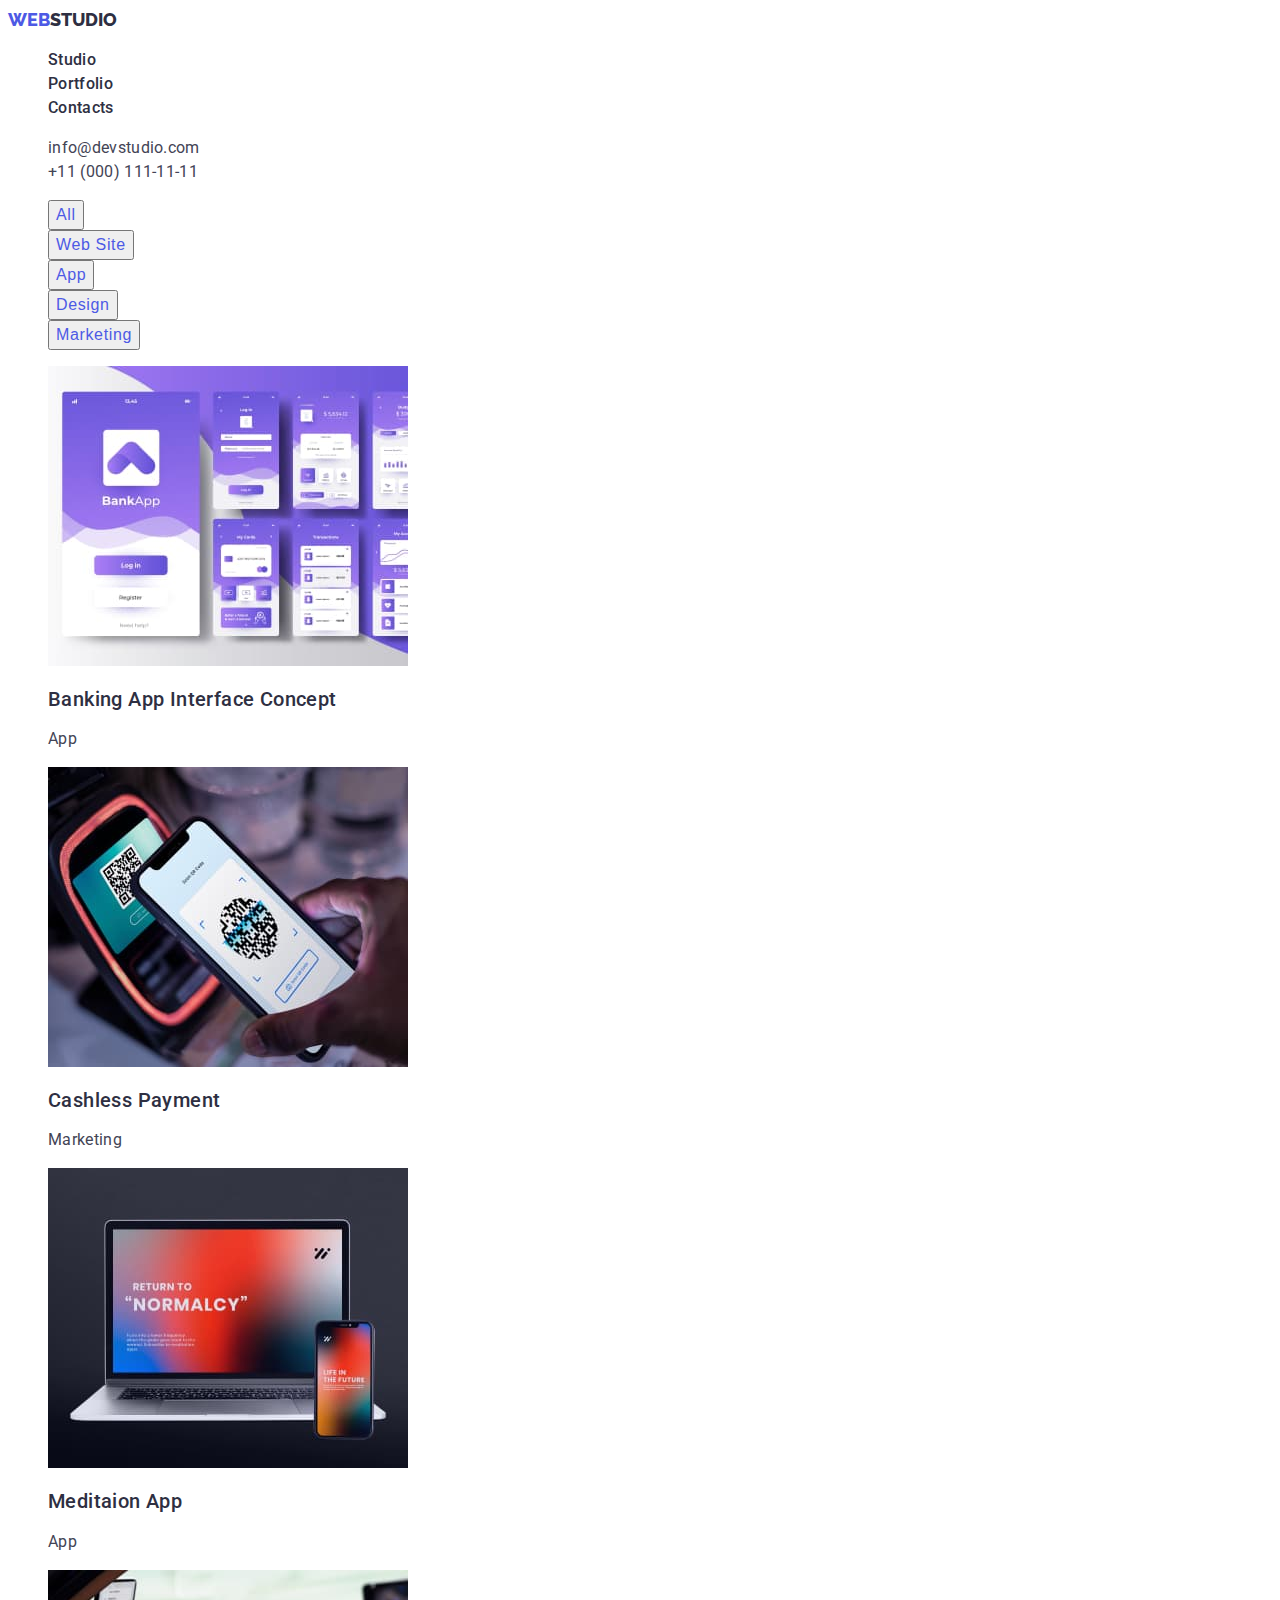
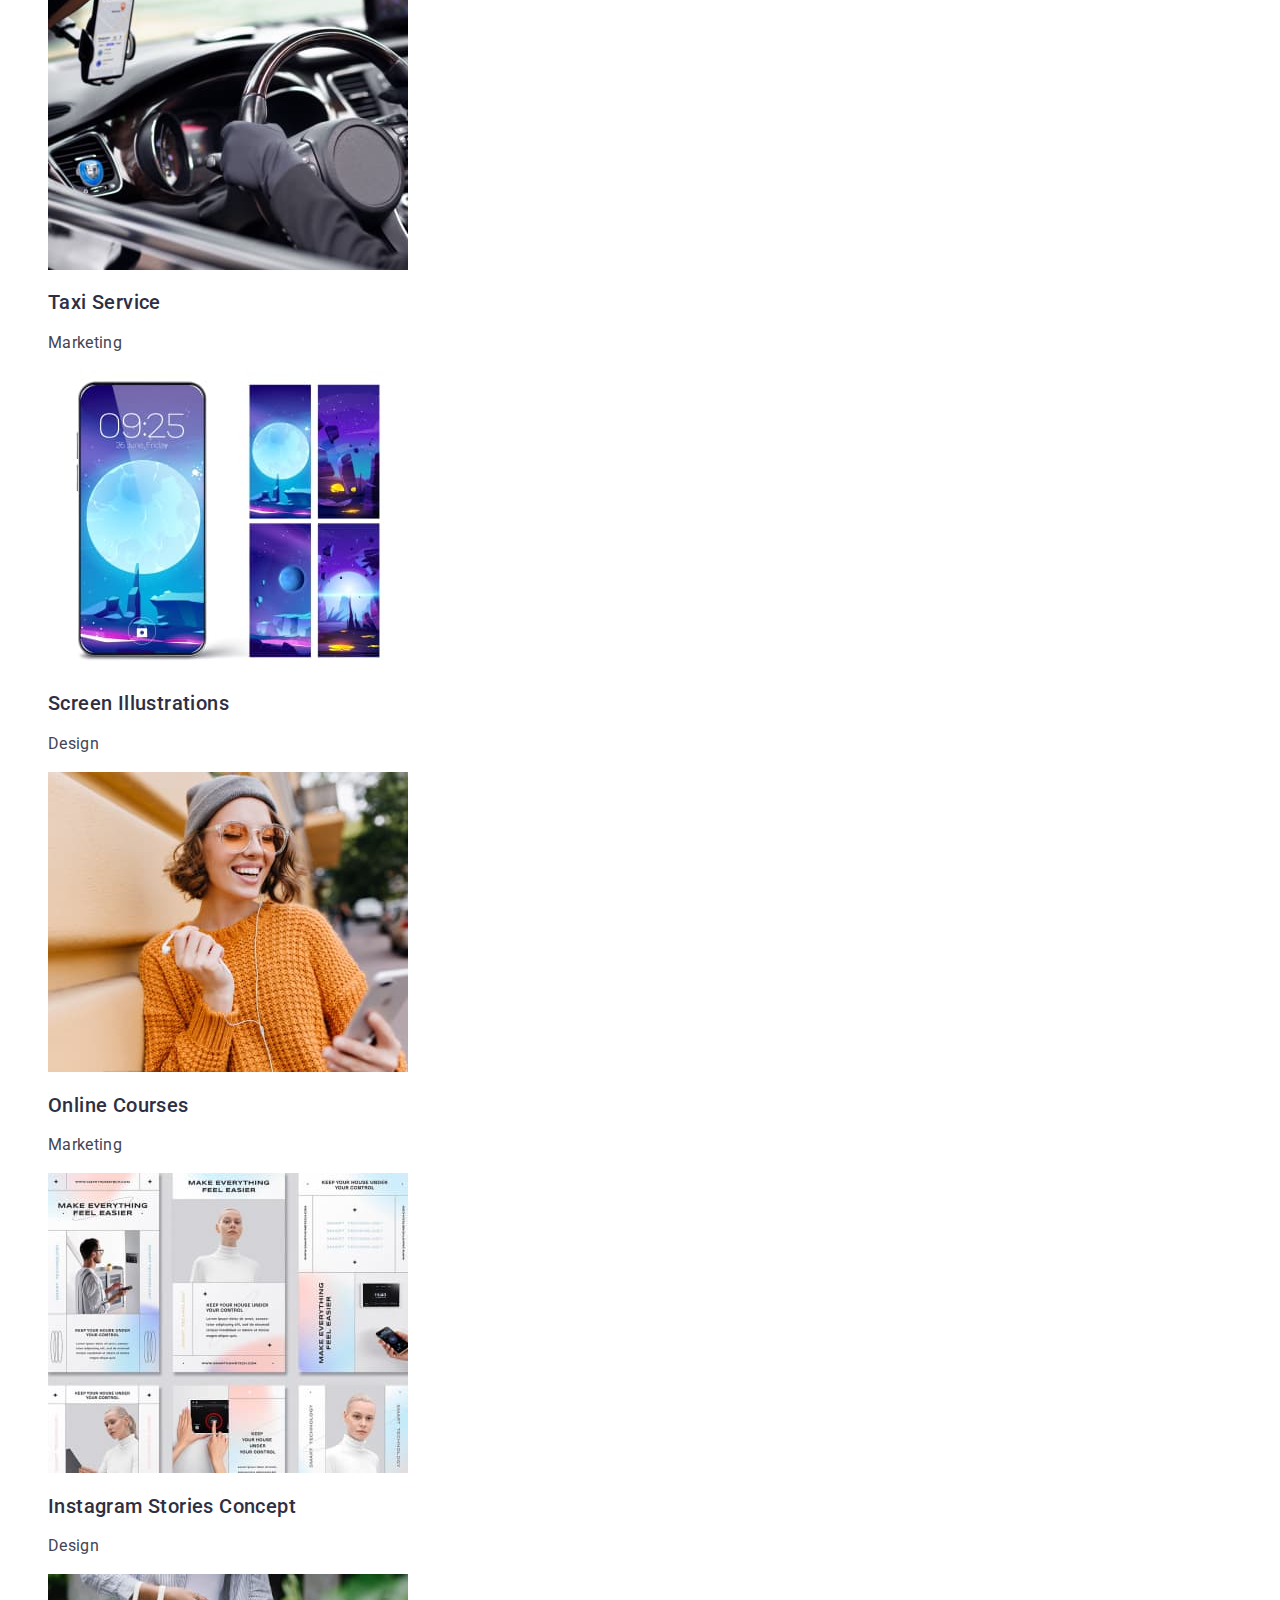
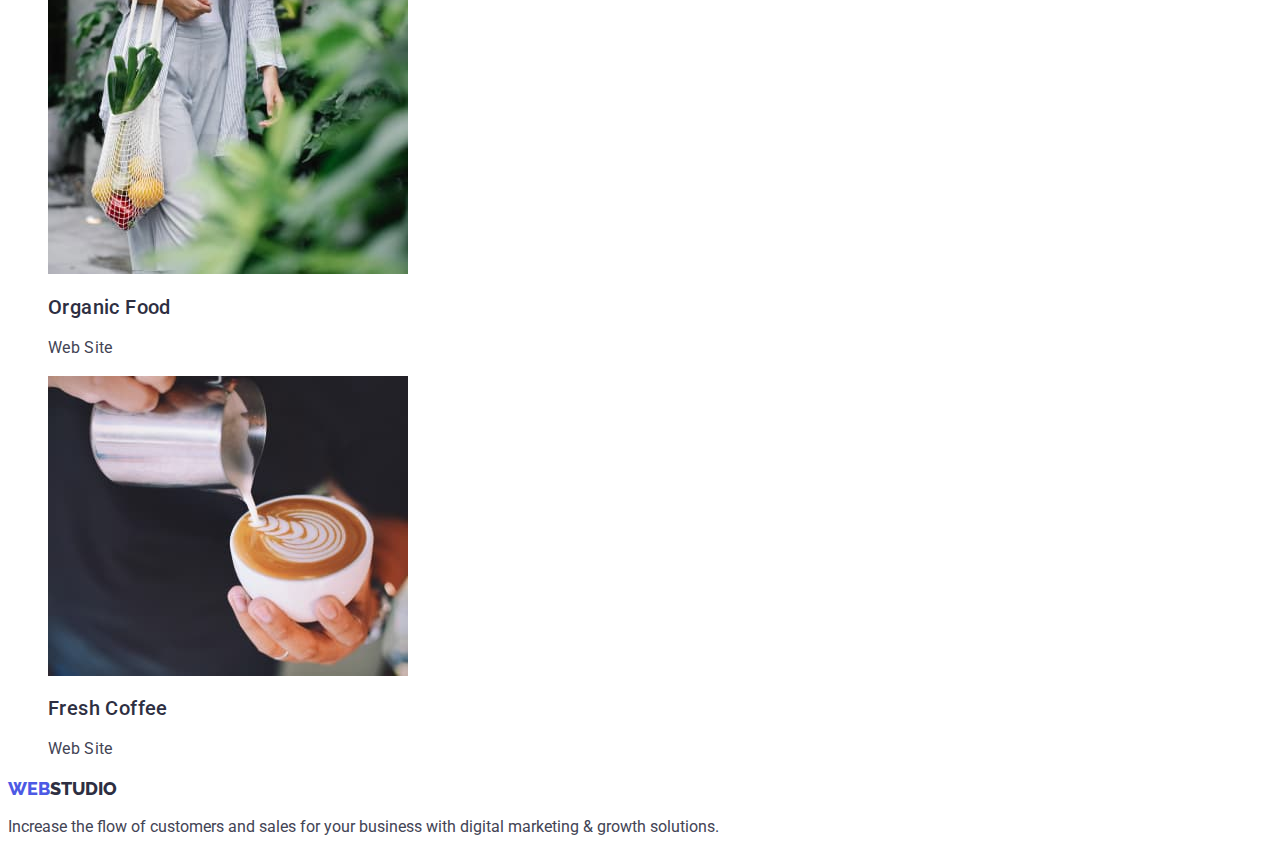
==== portfolio.html @ 7b79acd4 "portfolio  + css" ====
<!DOCTYPE html>
<html lang="en">
  <head>
    <meta charset="UTF-8" />
    <meta http-equiv="X-UA-Compatible" content="IE=edge" />
    <meta name="viewport" content="width=device-width, initial-scale=1.0" />
    <title>Portfolio</title>
    <link rel="preconnect" href="https://fonts.googleapis.com" />
    <link rel="preconnect" href="https://fonts.gstatic.com" crossorigin />
    <link
      href="https://fonts.googleapis.com/css2?family=Raleway:wght@800&family=Roboto:wght@400;500;700&display=swap"
      rel="stylesheet"
    />
    <link rel="stylesheet" href="./css/styles.css" />
  </head>
  <body>
    <header class="page-header">
      <nav class="page-nav">
        <a class="logo link" href="./index.html"
          ><span class="logo-spn">WEB</span>STUDIO</a
        >

        <ul class="menu list">
          <li class="menu-item">
            <a class="menu-link link" href="./index.html">Studio</a>
          </li>
          <li class="menu-item">
            <a class="menu-link link" href="./portfolio.html">Portfolio</a>
          </li>
          <li class="menu-item">
            <a class="menu-link link" href="./index.html">Contacts</a>
          </li>
        </ul>
      </nav>
      <address class="main-address">
        <ul class="list">
          <li>
            <a class="contact-mail link" href="mailto:info@devstudio.com"
              >info@devstudio.com</a
            >
          </li>
          <li>
            <a class="contact-phone-number link" href="tel:+110001111111"
              >+11 (000) 111-11-11</a
            >
          </li>
        </ul>
      </address>
    </header>

    <main>
      <div class="portfolio">
        <ul class="menu-portfolio-button list">
          <li class="menu-button-portfolio">
            <button class="menu-btn" type="button">All</button>
          </li>
          <li class="menu-item-portfolio">
            <button class="menu-btn" type="button">Web Site</button>
          </li>
          <li class="menu-item-portfolio">
            <button class="menu-btn" type="button">App</button>
          </li>
          <li class="menu-item-portfolio">
            <button class="menu-btn" type="button">Design</button>
          </li>
          <li class="menu-item-portfolio">
            <button class="menu-btn" type="button">Marketing</button>
          </li>
        </ul>
      </div>

      <section>
        <!-- <h1>Portfolio-example</h1> -->
        <ul class="menu-portfolio list">
          <li class="menu-item-portfolio">
            <img src="./images/portf-1.jpg" alt="Banking App" width="360" />
            <h2 class="second-title-component">
              Banking App Interface Concept
            </h2>
            <p class="description-component">App</p>
          </li>
          <li class="menu-item-portfolio">
            <img
              src="./images/portf-2.jpg"
              alt="Cashless Payment"
              width="360"
            />
            <h2 class="second-title-component">Cashless Payment</h2>
            <p class="description-component">Marketing</p>
          </li>
          <li class="menu-item-portfolio">
            <img src="./images/portf-3.jpg" alt="Meditaion App" width="360" />
            <h2 class="second-title-component">Meditaion App</h2>
            <p class="description-component">App</p>
          </li>
          <li class="menu-item-portfolio">
            <img src="./images/portf-4.jpg" alt="Taxi Service" width="360" />
            <h2 class="second-title-component">Taxi Service</h2>
            <p class="description-component">Marketing</p>
          </li>
          <li class="menu-item-portfolio">
            <img
              src="./images/portf-5.jpg"
              alt="Screen Illustrations"
              width="360"
            />
            <h2 class="second-title-component">Screen Illustrations</h2>
            <p class="description-component">Design</p>
          </li>
          <li class="menu-item-portfolio">
            <img src="./images/portf-6.jpg" alt="Online Courses" width="360" />
            <h2 class="second-title-component">Online Courses</h2>
            <p class="description-component">Marketing</p>
          </li>
          <li>
            <img
              src="./images/portf-7.jpg"
              alt="Instagram Stories Concept"
              width="360"
            />
            <h2 class="second-title-component">Instagram Stories Concept</h2>
            <p class="description-component">Design</p>
          </li>
          <li>
            <img src="./images/portf-8.jpg" alt="Organic Food" width="360" />
            <h2 class="second-title-component">Organic Food</h2>
            <p class="description-component">Web Site</p>
          </li>
          <li>
            <img src="./images/portf-9.jpg" alt="Fresh Coffee" width="360" />
            <h2 class="second-title-component">Fresh Coffee</h2>
            <p class="description-component">Web Site</p>
          </li>
        </ul>
      </section>
    </main>

    <footer class="footer">
      <a class="logo-footer link" href="./index.html"
        ><span class="logo-spn-footer">WEB</span>STUDIO</a
      >
      <p class="footer-description">
        Increase the flow of customers and sales for your business with digital
        marketing & growth solutions.
      </p>
    </footer>
  </body>
</html>
---- css/styles.css ----
:root {
  --accent-color: #404bbf;
  --primary-text-color: #434455;
  --secondary-text-color: #2e2f42;
}
.list {
  list-style: none;
}

.link {
  text-decoration: none;
}

body {
  font-family: 'Roboto', sans-serif;
  color: #434455;
}

/* ============= КОМПОНЕНТЫ ============*/

.first-title-component {
  font-style: normal;
  font-weight: 700;
  font-size: 36px;
  line-height: 1.1;
  text-align: center;
  letter-spacing: 0.02em;
  text-transform: capitalize;
}

.second-title-component {
  font-weight: 500;
  font-size: 20px;
  line-height: 1.2;
  letter-spacing: 0.02em;

  color: var(--secondary-text-color);
}

.description-component {
  font-weight: 400;
  font-size: 16px;
  line-height: 1.5;
  letter-spacing: 0.02em;

  color: var(--primary-text-color);
}

/* ============= /КОМПОНЕНТЫ ============*/

/* ============= ШАПКА-САЙТА ============*/

.logo-spn {
  font-family: 'Raleway', sans-serif;
  font-weight: 800;
  font-size: 18px;
  line-height: 24px;

  color: #4d5ae5;
}

.logo {
  font-family: 'Raleway', sans-serif;
  font-weight: 800;
  font-size: 18px;
  line-height: 1.33;

  color: var(--secondary-text-color);
}

.menu-link {
  font-weight: 500;
  font-size: 16px;
  line-height: 1.5;
  letter-spacing: 0.02em;

  color: var(--secondary-text-color);
}

.menu-link:hover,
.menu-link:focus {
  color: var(--accent-color);
}

.contact-mail {
  font-style: normal;
  font-weight: 400;
  font-size: 16px;
  line-height: 1.5;
  letter-spacing: 0.02em;

  color: var(--primary-text-color);
}

.contact-mail:hover,
.contact-mail:focus {
  color: var(--accent-color);
}

.contact-phone-number {
  font-style: normal;
  font-weight: 400;
  font-size: 16px;
  line-height: 1.5;
  letter-spacing: 0.02em;

  color: #434455;
}

.contact-phone-number:hover,
.contact-phone-number:focus {
  color: var(--accent-color);
}

/* ============= /ШАПКА-САЙТА ============*/

/* ============= ГЕРОЙ ============= */

.hero-title {
  font-weight: 700;
  font-size: 56px;
  line-height: 1.1;
  text-align: center;
  letter-spacing: 0.02em;

  /* !!потом сделаю белым!! */
  color: black;
}

.modal-btn {
  font-weight: 500;
  font-size: 16px;
  line-height: 1.5;
  display: flex;
  align-items: center;
  letter-spacing: 0.04em;
  cursor: pointer;

  color: #ffffff;
  background-color: #4d5ae5;
}

.modal-btn:hover,
.modal-btn:focus {
  background-color: var(--accent-color);
}
/* ============= /ГЕРОЙ ============= */

/* ============= ПРЕИМУЩЕСТВА =============*/

/* ============= /ПРЕИМУЩЕСТВА =============*/

/* ============= ПРИМЕРЫ РАБОТ =============*/

/* ============= /ПРИМЕРЫ РАБОТ =============*/

/* ============= КОМАНДА =============*/

/* ============= /КОМАНДА =============*/

/* ============= ФУТУЕР =============*/

.logo-footer {
  font-family: 'Raleway', sans-serif;
  font-weight: 800;
  font-size: 18px;
  line-height: 1.2;

  color: var(--secondary-text-color);
}

.logo-spn-footer {
  font-family: 'Raleway', sans-serif;
  font-weight: 800;
  font-size: 18px;
  line-height: 1.33;

  color: #4d5ae5;
}
/* ============= /ФУТУЕР =============*/

/* ========== СТИЛИ ДЛЯ ПОРТФОЛИО ========== */


/* ============= DIV-MENU =============== */

.menu-btn {
  font-weight: 500;
  font-size: 16px;
  line-height: 1.5;
  display: flex;
  align-items: center;
  text-align: center;
  letter-spacing: 0.04em;
  cursor: pointer;

  color: #4d5ae5;
}

.menu-btn:hover,
.menu-btn:focus {
   background-color: var(--accent-color);
   color: #ffffff;
}

/* ============= /DIV-MENU =============== */


/* ============= SECTION-PORTFOLIO ============ */
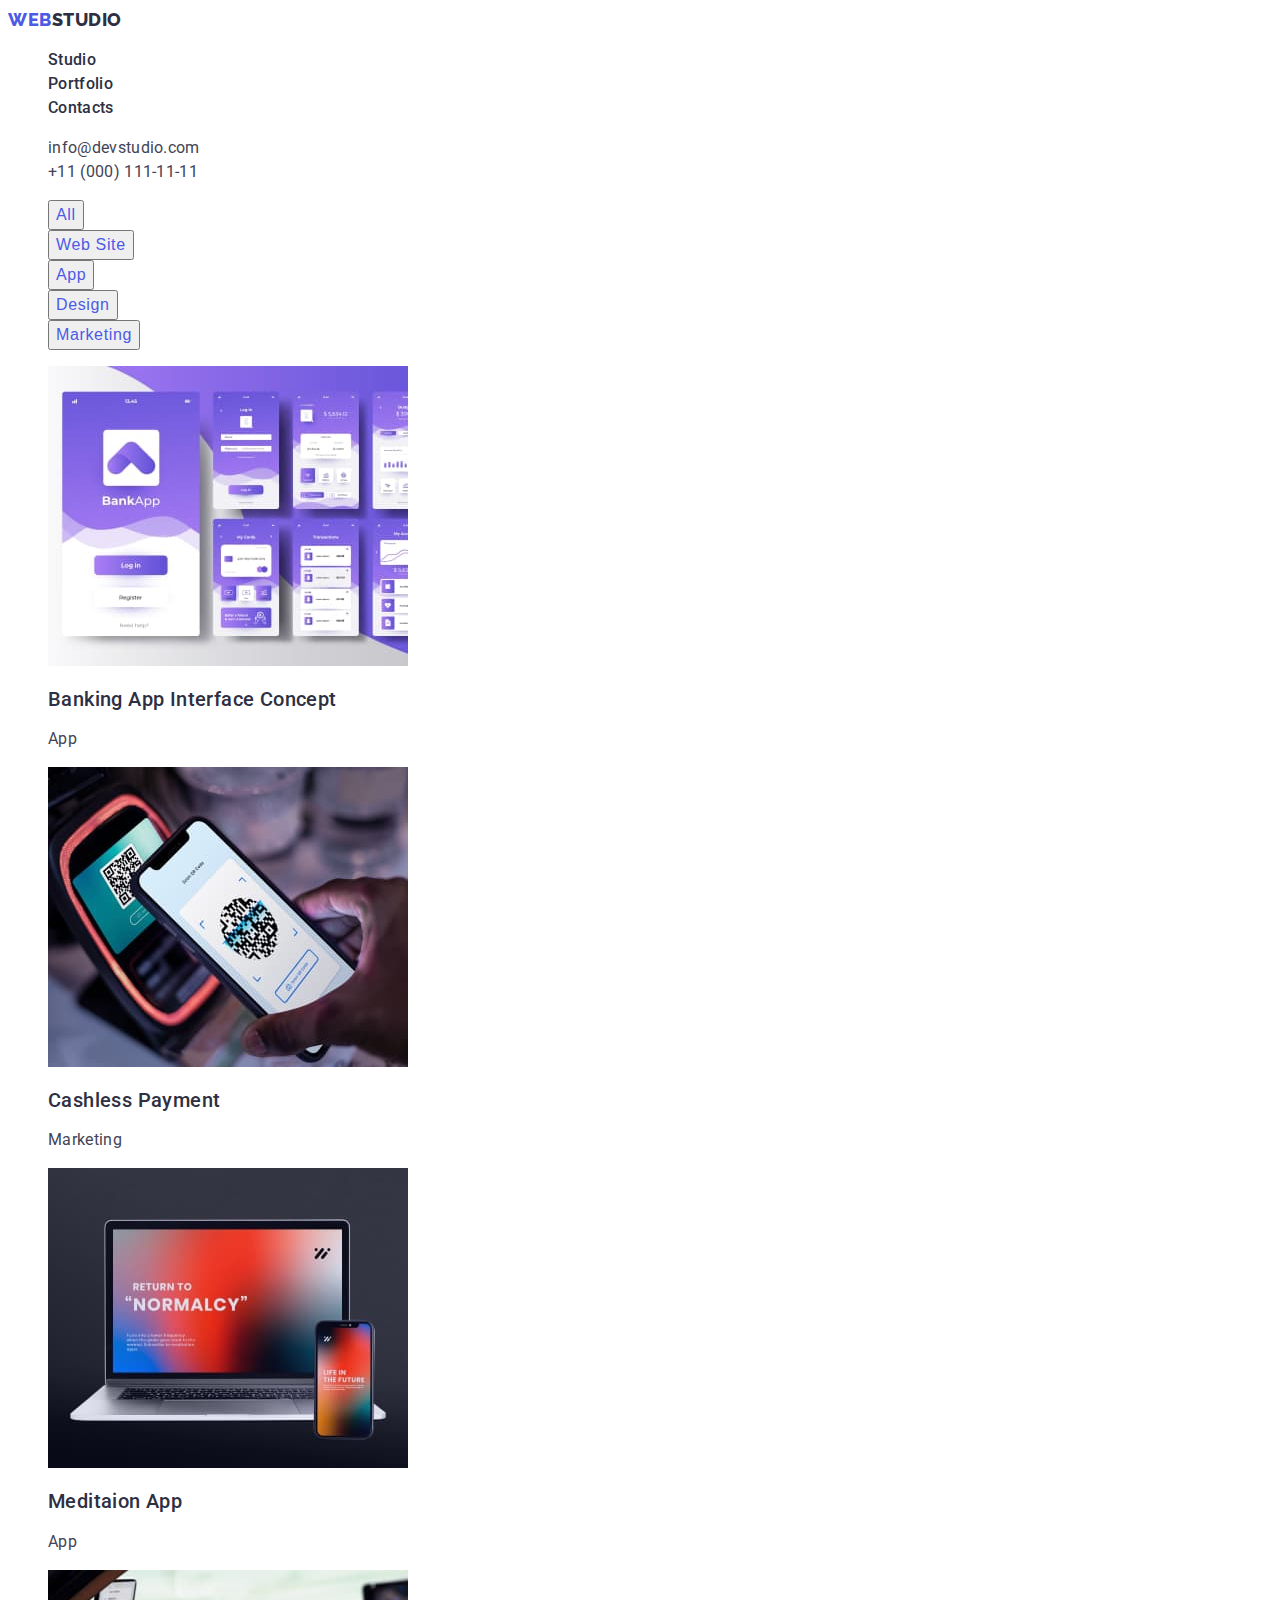
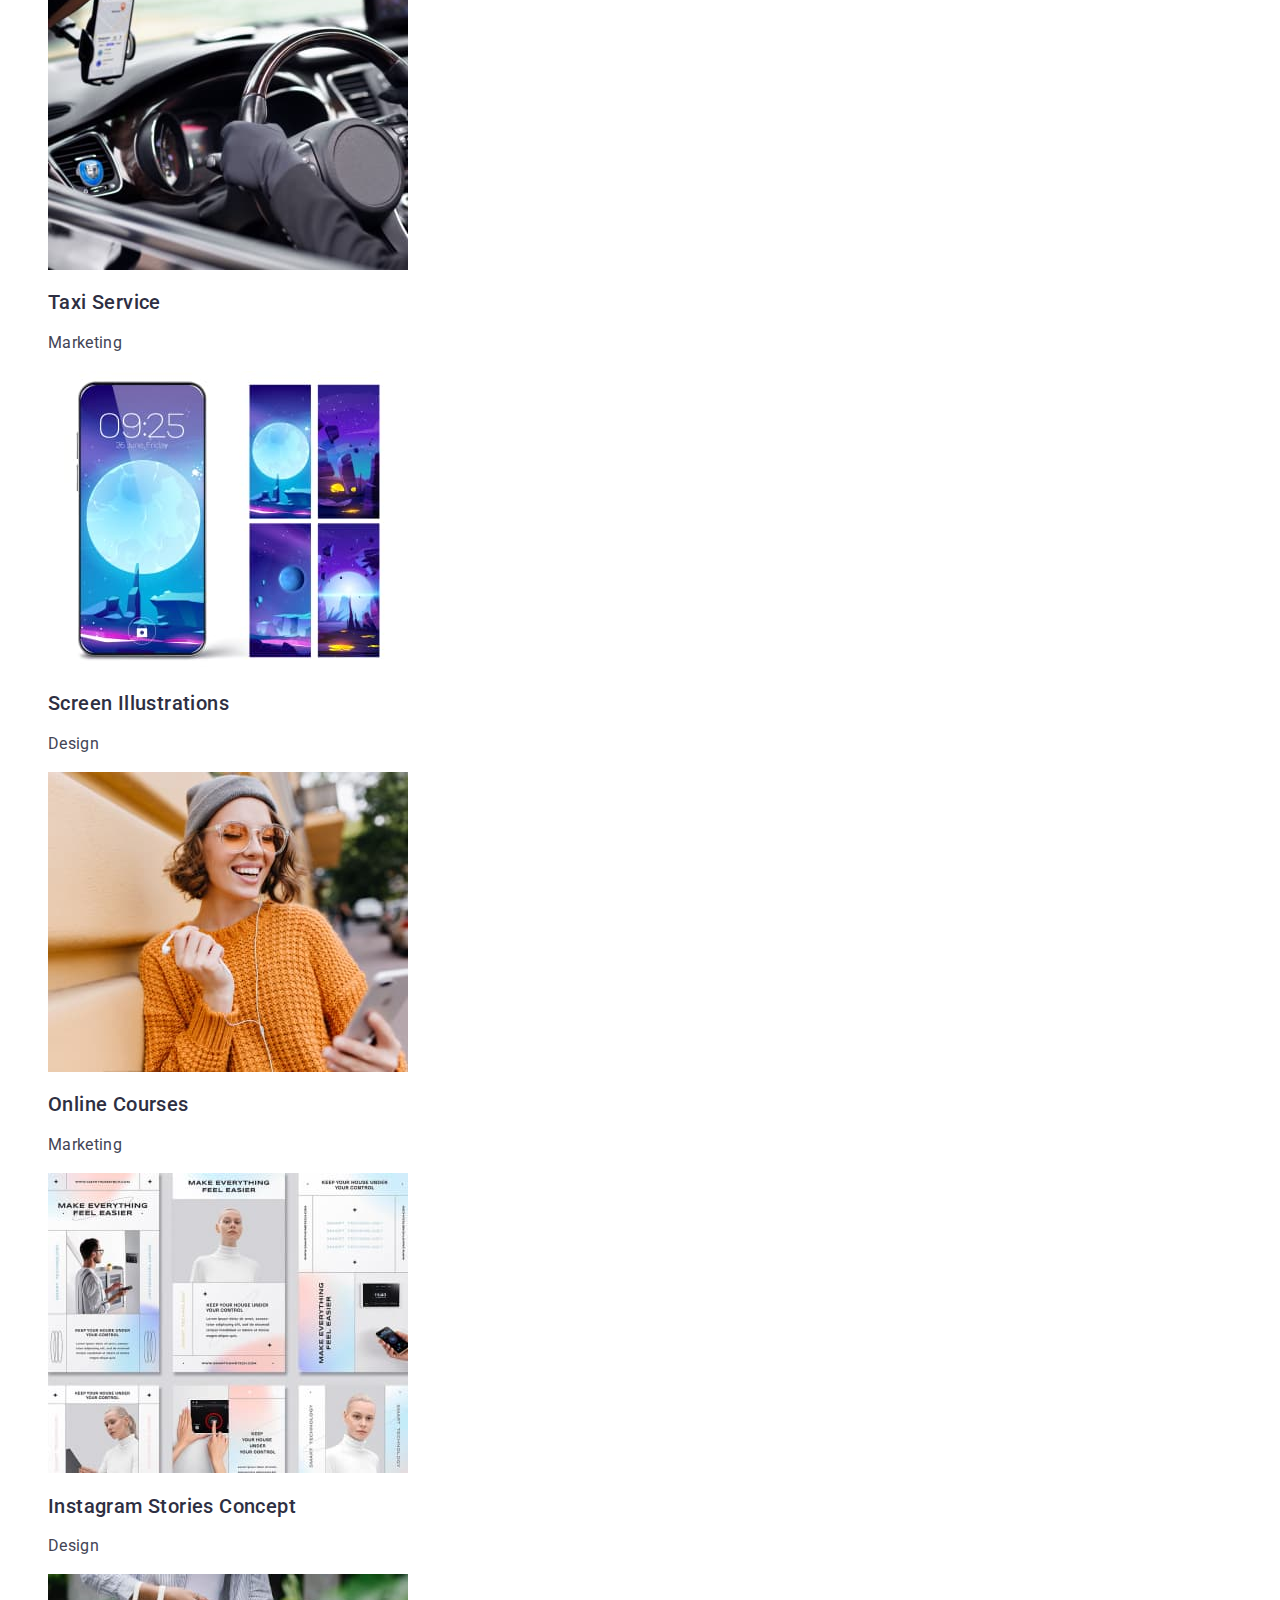
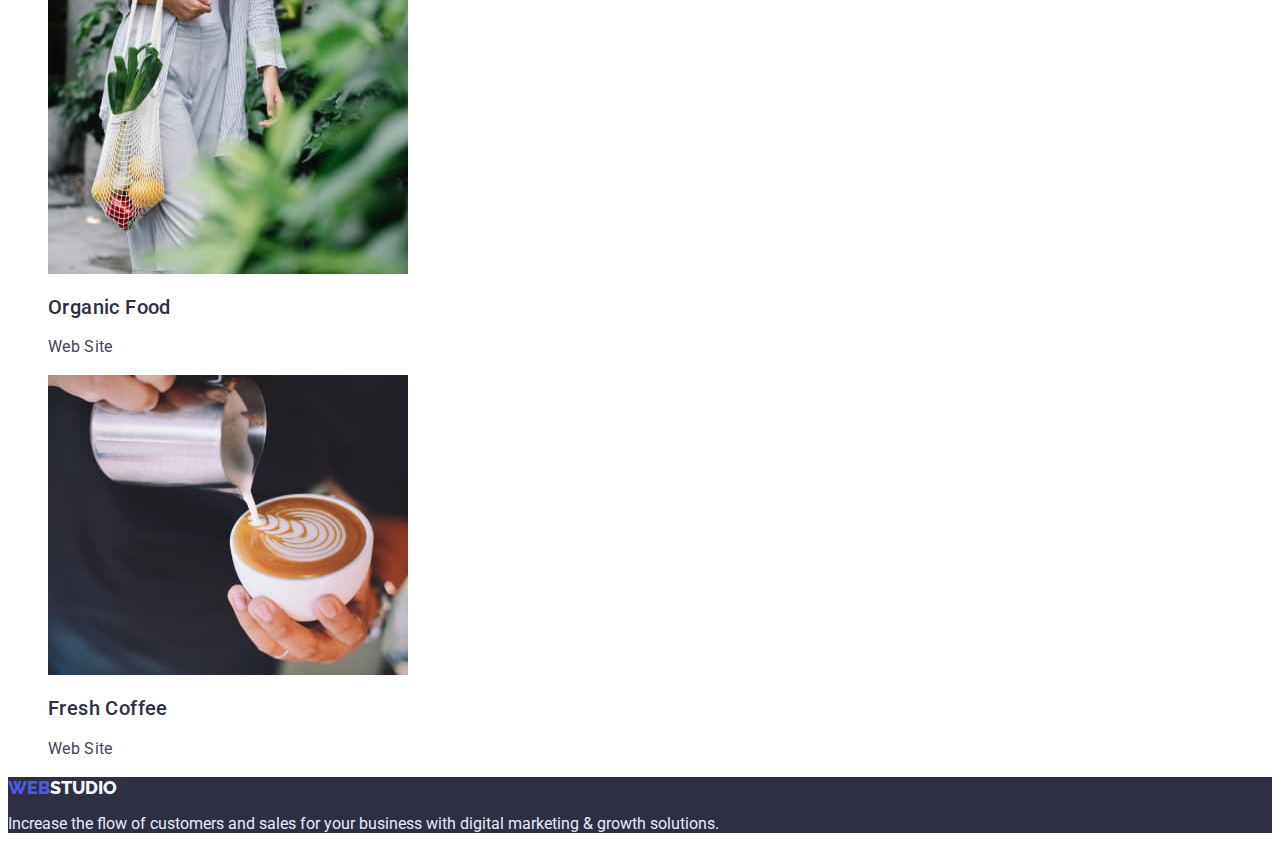
==== commit 231d7e4e: "фиксы от ментора" ====
--- a/portfolio.html
+++ b/portfolio.html
@@ -35,12 +35,12 @@
       <address class="main-address">
         <ul class="list">
           <li>
-            <a class="contact-mail link" href="mailto:info@devstudio.com"
+            <a class="contact-link link" href="mailto:info@devstudio.com"
               >info@devstudio.com</a
             >
           </li>
           <li>
-            <a class="contact-phone-number link" href="tel:+110001111111"
+            <a class="contact-link link" href="tel:+110001111111"
               >+11 (000) 111-11-11</a
             >
           </li>
@@ -49,7 +49,8 @@
     </header>
 
     <main>
-      <div class="portfolio">
+      <section>
+        <!-- <h1>Portfolio-examples</h1> -->
         <ul class="menu-portfolio-button list">
           <li class="menu-button-portfolio">
             <button class="menu-btn" type="button">All</button>
@@ -67,17 +68,12 @@
             <button class="menu-btn" type="button">Marketing</button>
           </li>
         </ul>
-      </div>
 
-      <section>
-        <!-- <h1>Portfolio-example</h1> -->
         <ul class="menu-portfolio list">
           <li class="menu-item-portfolio">
             <img src="./images/portf-1.jpg" alt="Banking App" width="360" />
-            <h2 class="second-title-component">
-              Banking App Interface Concept
-            </h2>
-            <p class="description-component">App</p>
+            <h2 class="section-subtitle">Banking App Interface Concept</h2>
+            <p class="section-description">App</p>
           </li>
           <li class="menu-item-portfolio">
             <img
@@ -85,18 +81,18 @@
               alt="Cashless Payment"
               width="360"
             />
-            <h2 class="second-title-component">Cashless Payment</h2>
-            <p class="description-component">Marketing</p>
+            <h2 class="section-subtitle">Cashless Payment</h2>
+            <p class="section-description">Marketing</p>
           </li>
           <li class="menu-item-portfolio">
             <img src="./images/portf-3.jpg" alt="Meditaion App" width="360" />
-            <h2 class="second-title-component">Meditaion App</h2>
-            <p class="description-component">App</p>
+            <h2 class="section-subtitle">Meditaion App</h2>
+            <p class="section-description">App</p>
           </li>
           <li class="menu-item-portfolio">
             <img src="./images/portf-4.jpg" alt="Taxi Service" width="360" />
-            <h2 class="second-title-component">Taxi Service</h2>
-            <p class="description-component">Marketing</p>
+            <h2 class="section-subtitle">Taxi Service</h2>
+            <p class="section-description">Marketing</p>
           </li>
           <li class="menu-item-portfolio">
             <img
@@ -104,13 +100,13 @@
               alt="Screen Illustrations"
               width="360"
             />
-            <h2 class="second-title-component">Screen Illustrations</h2>
-            <p class="description-component">Design</p>
+            <h2 class="section-subtitle">Screen Illustrations</h2>
+            <p class="section-description">Design</p>
           </li>
           <li class="menu-item-portfolio">
             <img src="./images/portf-6.jpg" alt="Online Courses" width="360" />
-            <h2 class="second-title-component">Online Courses</h2>
-            <p class="description-component">Marketing</p>
+            <h2 class="section-subtitle">Online Courses</h2>
+            <p class="section-description">Marketing</p>
           </li>
           <li>
             <img
@@ -118,18 +114,18 @@
               alt="Instagram Stories Concept"
               width="360"
             />
-            <h2 class="second-title-component">Instagram Stories Concept</h2>
-            <p class="description-component">Design</p>
+            <h2 class="section-subtitle">Instagram Stories Concept</h2>
+            <p class="section-description">Design</p>
           </li>
           <li>
             <img src="./images/portf-8.jpg" alt="Organic Food" width="360" />
-            <h2 class="second-title-component">Organic Food</h2>
-            <p class="description-component">Web Site</p>
+            <h2 class="section-subtitle">Organic Food</h2>
+            <p class="section-description">Web Site</p>
           </li>
           <li>
             <img src="./images/portf-9.jpg" alt="Fresh Coffee" width="360" />
-            <h2 class="second-title-component">Fresh Coffee</h2>
-            <p class="description-component">Web Site</p>
+            <h2 class="section-subtitle">Fresh Coffee</h2>
+            <p class="section-description">Web Site</p>
           </li>
         </ul>
       </section>
--- a/css/styles.css
+++ b/css/styles.css
@@ -1,7 +1,8 @@
 :root {
   --accent-color: #404bbf;
-  --primary-text-color: #434455;
-  --secondary-text-color: #2e2f42;
+  --primary-color: #434455;
+  --secondary-color: #2e2f42;
+  --basic-white-color: #ffffff;
 }
 .list {
   list-style: none;
@@ -13,14 +14,14 @@
 
 body {
   font-family: 'Roboto', sans-serif;
-  color: #434455;
+  color: var(--primary-color);
+  background-color: var(--basic-white-color);
+  font-size: 16px;
 }
 
 /* ============= КОМПОНЕНТЫ ============*/
 
-.first-title-component {
-  font-style: normal;
-  font-weight: 700;
+.section-title {
   font-size: 36px;
   line-height: 1.1;
   text-align: center;
@@ -28,22 +29,20 @@
   text-transform: capitalize;
 }
 
-.second-title-component {
+.section-subtitle {
   font-weight: 500;
   font-size: 20px;
   line-height: 1.2;
   letter-spacing: 0.02em;
 
-  color: var(--secondary-text-color);
+  color: var(--secondary-color);
 }
 
-.description-component {
-  font-weight: 400;
-  font-size: 16px;
+.section-description {
   line-height: 1.5;
   letter-spacing: 0.02em;
 
-  color: var(--primary-text-color);
+  color: var(--primary-color);
 }
 
 /* ============= /КОМПОНЕНТЫ ============*/
@@ -51,11 +50,6 @@
 /* ============= ШАПКА-САЙТА ============*/
 
 .logo-spn {
-  font-family: 'Raleway', sans-serif;
-  font-weight: 800;
-  font-size: 18px;
-  line-height: 24px;
-
   color: #4d5ae5;
 }
 
@@ -64,17 +58,17 @@
   font-weight: 800;
   font-size: 18px;
   line-height: 1.33;
+  letter-spacing: 0.03em;
 
-  color: var(--secondary-text-color);
+  color: var(--secondary-color);
 }
 
 .menu-link {
   font-weight: 500;
-  font-size: 16px;
   line-height: 1.5;
   letter-spacing: 0.02em;
 
-  color: var(--secondary-text-color);
+  color: var(--secondary-color);
 }
 
 .menu-link:hover,
@@ -82,39 +76,25 @@
   color: var(--accent-color);
 }
 
-.contact-mail {
+.contact-link {
   font-style: normal;
-  font-weight: 400;
-  font-size: 16px;
   line-height: 1.5;
   letter-spacing: 0.02em;
 
-  color: var(--primary-text-color);
+  color: var(--primary-color);
 }
 
-.contact-mail:hover,
-.contact-mail:focus {
-  color: var(--accent-color);
-}
-
-.contact-phone-number {
-  font-style: normal;
-  font-weight: 400;
-  font-size: 16px;
-  line-height: 1.5;
-  letter-spacing: 0.02em;
-
-  color: #434455;
-}
-
-.contact-phone-number:hover,
-.contact-phone-number:focus {
+.contact-link:hover,
+.contact-link:focus {
   color: var(--accent-color);
 }
 
 /* ============= /ШАПКА-САЙТА ============*/
 
 /* ============= ГЕРОЙ ============= */
+.hero {
+  background-color: var(--secondary-color);
+}
 
 .hero-title {
   font-weight: 700;
@@ -123,8 +103,7 @@
   text-align: center;
   letter-spacing: 0.02em;
 
-  /* !!потом сделаю белым!! */
-  color: black;
+  color: var(--basic-white-color);
 }
 
 .modal-btn {
@@ -160,27 +139,30 @@
 
 /* ============= ФУТУЕР =============*/
 
+.footer { 
+  background-color: var(--secondary-color);
+}
+
 .logo-footer {
   font-family: 'Raleway', sans-serif;
   font-weight: 800;
   font-size: 18px;
   line-height: 1.2;
 
-  color: var(--secondary-text-color);
+  color: #F4F4FD;
 }
 
 .logo-spn-footer {
-  font-family: 'Raleway', sans-serif;
-  font-weight: 800;
-  font-size: 18px;
-  line-height: 1.33;
 
-  color: #4d5ae5;
+  color: #4D5AE5;
+}
+
+.footer-description { 
+  color: #E7E9FC;
 }
 /* ============= /ФУТУЕР =============*/
 
 /* ========== СТИЛИ ДЛЯ ПОРТФОЛИО ========== */
-
 
 /* ============= DIV-MENU =============== */
 
@@ -199,12 +181,10 @@
 
 .menu-btn:hover,
 .menu-btn:focus {
-   background-color: var(--accent-color);
-   color: #ffffff;
+  background-color: var(--accent-color);
+  color: #ffffff;
 }
 
 /* ============= /DIV-MENU =============== */
 
-
 /* ============= SECTION-PORTFOLIO ============ */
-
